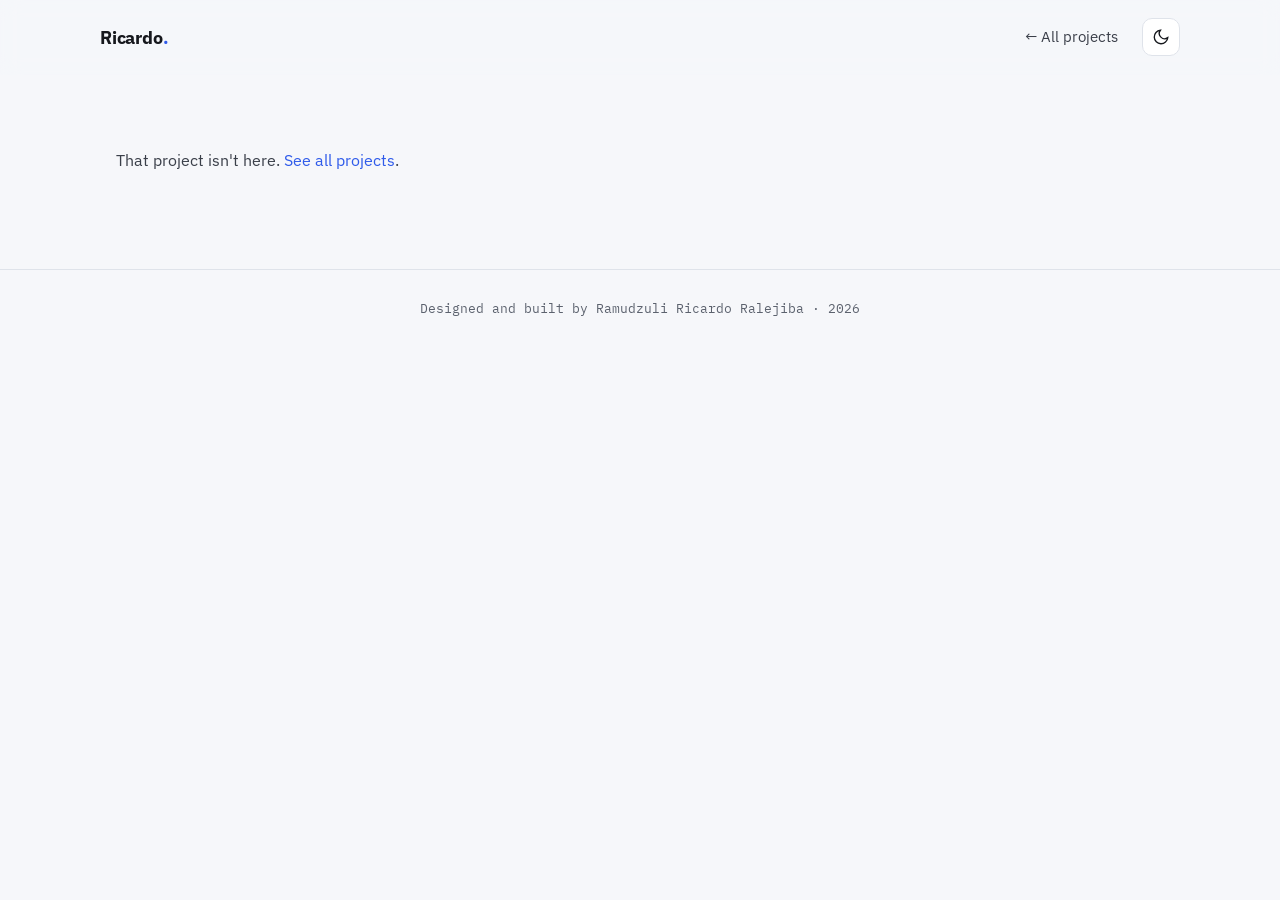
==== project.html @ 0871b76e "Start the portfolio site Home page with about, experience, skills, projects and an NdalamoPDF downlo" ====
<!doctype html>
<html lang="en" data-theme="dark">
<head>
  <meta charset="utf-8">
  <meta name="viewport" content="width=device-width, initial-scale=1">
  <title>Project · Ramudzuli Ricardo Ralejiba</title>
  <link rel="icon" href="assets/img/favicon.svg" type="image/svg+xml">
  <link rel="preconnect" href="https://fonts.googleapis.com">
  <link rel="preconnect" href="https://fonts.gstatic.com" crossorigin>
  <link href="https://fonts.googleapis.com/css2?family=IBM+Plex+Mono:wght@400;500&family=IBM+Plex+Sans:wght@400;500;600;700&display=swap" rel="stylesheet">
  <link rel="stylesheet" href="assets/css/site.css">
  <script>
    try {
      const saved = localStorage.getItem('theme');
      document.documentElement.dataset.theme = saved || (matchMedia('(prefers-color-scheme: light)').matches ? 'light' : 'dark');
    } catch (e) {}
  </script>
</head>
<body class="project-page">
  <header class="nav">
    <a class="brand" href="index.html" data-bind="profile.shortName">Ricardo</a>
    <nav aria-label="Back"><a href="index.html#projects">← All projects</a></nav>
    <button class="theme-toggle" type="button" aria-label="Switch between light and dark">
      <svg viewBox="0 0 24 24" aria-hidden="true"><path class="sun" d="M12 4V2m0 20v-2m8-8h2M2 12h2m13.66-5.66 1.41-1.41M4.93 19.07l1.41-1.41m0-11.32L4.93 4.93m14.14 14.14-1.41-1.41M12 7a5 5 0 1 0 0 10 5 5 0 0 0 0-10z"/><path class="moon" d="M21 12.8A9 9 0 1 1 11.2 3a7 7 0 0 0 9.8 9.8z"/></svg>
    </button>
  </header>
  <main class="project" id="project">
    <p class="fine">Loading…</p>
  </main>
  <div class="lightbox" id="lightbox" hidden><img alt=""><p></p><button type="button" aria-label="Close">×</button></div>
  <footer class="footer"><p>Designed and built by Ramudzuli Ricardo Ralejiba · <span id="year"></span></p></footer>
  <script src="assets/js/site.js"></script>
</body>
</html>
---- assets/css/site.css ----
/* Portfolio styles. Colours are roles, defined once per theme; the brand blue and leaf green
   are NdalamoPDF's. Plain CSS, no framework. */
:root {
  --font: 'IBM Plex Sans', system-ui, -apple-system, 'Segoe UI', sans-serif;
  --mono: 'IBM Plex Mono', ui-monospace, Consolas, monospace;
  --radius: 14px;
  --max: 1080px;
  --ease: cubic-bezier(.2, .7, .2, 1);
}
:root, [data-theme="dark"] {
  --bg: #0B1220;
  --surface: #111A2E;
  --surface-2: #17223A;
  --border: #22304D;
  --text: #E6EAF2;
  --text-soft: #B8C1D3;
  --muted: #8B95AA;
  --accent: #6F8FFF;
  --accent-strong: #5B7FF2;
  --accent-soft: rgba(111, 143, 255, .12);
  --green: #6FD195;
  --on-accent: #FFFFFF;
  --shadow: 0 20px 50px -24px rgba(0, 0, 0, .7);
  color-scheme: dark;
}
[data-theme="light"] {
  --bg: #F6F7FA;
  --surface: #FFFFFF;
  --surface-2: #EEF1F6;
  --border: #DFE3EA;
  --text: #16181D;
  --text-soft: #3A3F49;
  --muted: #5C626E;
  --accent: #2F5BEA;
  --accent-strong: #2F5BEA;
  --accent-soft: rgba(47, 91, 234, .08);
  --green: #1E8A4C;
  --on-accent: #FFFFFF;
  --shadow: 0 20px 50px -28px rgba(22, 24, 29, .25);
  color-scheme: light;
}

* { box-sizing: border-box; }
html { scroll-behavior: smooth; scroll-padding-top: 84px; }
body {
  margin: 0;
  background: var(--bg);
  color: var(--text-soft);
  font: 16px/1.65 var(--font);
  -webkit-font-smoothing: antialiased;
  transition: background .3s, color .3s;
}
a { color: var(--accent); text-decoration: none; }
a:hover { text-decoration: underline; }
img { max-width: 100%; display: block; }
h1, h2, h3 { color: var(--text); line-height: 1.15; margin: 0; }
.mono { font-family: var(--mono); color: var(--accent); font-size: .9rem; }
[hidden] { display: none !important; }

/* ── Navigation ── */
.nav {
  position: sticky; top: 0; z-index: 10;
  display: flex; align-items: center; gap: 24px;
  padding: 18px max(16px, calc((100vw - var(--max)) / 2));
  background: color-mix(in srgb, var(--bg) 80%, transparent);
  backdrop-filter: blur(10px);
  border-bottom: 1px solid transparent;
  transition: border-color .3s;
}
.nav.scrolled { border-bottom-color: var(--border); }
.brand { font-weight: 700; font-size: 1.15rem; color: var(--text); letter-spacing: -.01em; }
.brand::after { content: '.'; color: var(--accent); }
.brand:hover { text-decoration: none; }
.nav nav { margin-left: auto; display: flex; gap: 22px; }
.nav nav a { color: var(--text-soft); font-size: .92rem; }
.nav nav a span { font-family: var(--mono); color: var(--accent); font-size: .82rem; }
.nav nav a:hover { color: var(--accent); text-decoration: none; }
.theme-toggle {
  width: 38px; height: 38px; border-radius: 10px; border: 1px solid var(--border);
  background: var(--surface); color: var(--text); cursor: pointer; display: grid; place-items: center;
}
.theme-toggle svg { width: 18px; height: 18px; fill: none; stroke: currentColor; stroke-width: 1.8; stroke-linecap: round; }
[data-theme="dark"] .theme-toggle .moon, [data-theme="light"] .theme-toggle .sun { display: none; }

/* ── Layout ── */
main { max-width: var(--max); margin: 0 auto; padding: 0 16px; }
.section { padding: 96px 0 24px; }
.section-title {
  display: flex; align-items: center; gap: 12px; font-size: 1.75rem; margin-bottom: 36px;
}
.section-title::after { content: ''; flex: 0 1 260px; height: 1px; background: var(--border); margin-left: 12px; }
.section-title .mono { font-size: 1.05rem; }
.sub { font-size: 1.1rem; margin: 40px 0 16px; }

/* ── Hero ── */
.hero { min-height: min(calc(100vh - 80px), 760px); display: flex; flex-direction: column; justify-content: center; padding: 48px 0; }
.status {
  display: inline-flex; align-items: center; gap: 10px; align-self: flex-start;
  padding: 6px 14px; border-radius: 999px; border: 1px solid var(--border); background: var(--surface);
  font-size: .85rem; color: var(--text-soft); margin: 0 0 28px;
}
.pulse { width: 8px; height: 8px; border-radius: 50%; background: var(--green); box-shadow: 0 0 0 0 var(--green); animation: pulse 2s infinite; }
@keyframes pulse { 70% { box-shadow: 0 0 0 8px transparent; } 100% { box-shadow: 0 0 0 0 transparent; } }
.hello { margin: 0 0 14px; }
.hero h1 { font-size: clamp(2.4rem, 6vw, 4.4rem); letter-spacing: -.02em; }
.role { font-size: clamp(1.3rem, 3.2vw, 2.2rem); color: var(--muted); font-weight: 500; margin-top: 10px; }
.intro { max-width: 560px; font-size: 1.08rem; margin: 22px 0 34px; }
.actions { display: flex; flex-wrap: wrap; gap: 12px; }
.button {
  display: inline-flex; align-items: center; gap: 8px; padding: 12px 20px; border-radius: 10px;
  border: 1px solid var(--border); background: var(--surface); color: var(--text); font-weight: 600; font-size: .95rem;
  transition: transform .2s var(--ease), border-color .2s, background .2s;
}
.button:hover { text-decoration: none; border-color: var(--accent); transform: translateY(-1px); }
.button.primary { background: var(--accent-strong); border-color: var(--accent-strong); color: var(--on-accent); }
.button.primary:hover { filter: brightness(1.08); }

/* ── About ── */
.about { display: grid; grid-template-columns: 1fr 260px; gap: 48px; align-items: start; }
.about-text p { margin: 0 0 16px; max-width: 620px; }
.photo { margin: 0; border-radius: var(--radius); overflow: hidden; border: 1px solid var(--border); aspect-ratio: 1; background: var(--surface); }
.photo img { width: 100%; height: 100%; object-fit: cover; }
.timeline { list-style: none; padding: 0; margin: 0; display: grid; gap: 14px; }
.timeline li { display: grid; grid-template-columns: 1fr auto; gap: 4px 16px; padding: 16px 20px; border: 1px solid var(--border); border-radius: var(--radius); background: var(--surface); }
.timeline strong { color: var(--text); font-weight: 600; }
.timeline .when { font-family: var(--mono); font-size: .82rem; color: var(--muted); white-space: nowrap; }
.timeline .place { color: var(--muted); font-size: .95rem; }

/* ── Experience ── */
.job { padding: 24px; border: 1px solid var(--border); border-radius: var(--radius); background: var(--surface); margin-bottom: 16px; }
.job header { display: flex; justify-content: space-between; gap: 16px; flex-wrap: wrap; }
.job h3 { font-size: 1.15rem; }
.job h3 span { color: var(--accent); font-weight: 500; }
.job .when { font-family: var(--mono); font-size: .82rem; color: var(--muted); }
.job ul:not(.tags) { margin: 14px 0; padding-left: 0; list-style: none; }
.job ul:not(.tags) li { position: relative; padding-left: 22px; margin-bottom: 8px; }
.job ul:not(.tags) li::before { content: '▹'; position: absolute; left: 0; color: var(--accent); }
.tags { display: flex; flex-wrap: wrap; gap: 8px; margin: 0; padding: 0; list-style: none; }
.tags li { font-family: var(--mono); font-size: .78rem; color: var(--accent); background: var(--accent-soft); padding: 4px 10px; border-radius: 999px; }

/* ── Skills ── */
.skills { display: grid; grid-template-columns: repeat(auto-fit, minmax(260px, 1fr)); gap: 16px; }
.skill-group { padding: 22px; border: 1px solid var(--border); border-radius: var(--radius); background: var(--surface); }
.skill-group h3 { font-size: 1rem; margin-bottom: 14px; }

/* ── Project cards ── */
.cards { display: grid; grid-template-columns: repeat(2, 1fr); gap: 18px; }
.card {
  display: flex; flex-direction: column; gap: 12px; padding: 24px; border: 1px solid var(--border); border-radius: var(--radius);
  background: var(--surface); color: inherit; transition: transform .25s var(--ease), border-color .25s, box-shadow .25s;
}
.card:hover { text-decoration: none; transform: translateY(-4px); border-color: var(--accent); box-shadow: var(--shadow); }
.card .thumb { margin: -24px -24px 6px; aspect-ratio: 16 / 9; border-bottom: 1px solid var(--border); background: var(--surface-2); overflow: hidden; border-radius: var(--radius) var(--radius) 0 0; }
.card .thumb img { width: 100%; height: 100%; object-fit: cover; object-position: top left; }
.card .thumb.empty { display: grid; place-items: center; color: var(--muted); font-family: var(--mono); font-size: .85rem; }
.card h3 { font-size: 1.2rem; }
.card p { margin: 0; }
.card .badge { align-self: flex-start; font-size: .75rem; font-weight: 600; color: var(--muted); border: 1px solid var(--border); border-radius: 999px; padding: 2px 10px; }
.card .badge.free { color: var(--green); border-color: color-mix(in srgb, var(--green) 45%, transparent); }
.card .more { margin-top: auto; color: var(--accent); font-weight: 600; font-size: .92rem; }

/* ── NdalamoPDF spotlight ── */
.spotlight-card {
  display: grid; grid-template-columns: 1fr 1.15fr; gap: 36px; align-items: center; padding: 32px;
  border: 1px solid var(--border); border-radius: calc(var(--radius) + 4px); background: var(--surface);
}
.lead { font-size: 1.15rem; color: var(--text); margin: 0 0 16px; }
.checks { list-style: none; padding: 0; margin: 0 0 24px; display: grid; gap: 8px; }
.checks li { padding-left: 28px; position: relative; }
.checks li::before { content: ''; position: absolute; left: 0; top: .35em; width: 16px; height: 16px; border-radius: 50%; background: var(--accent-soft); }
.checks li::after { content: ''; position: absolute; left: 5px; top: .62em; width: 6px; height: 3px; border: solid var(--accent); border-width: 0 0 2px 2px; transform: rotate(-45deg); }
.downloads { display: flex; flex-wrap: wrap; gap: 10px; }
.downloads .button small { font-weight: 400; opacity: .8; }
.fine { font-size: .85rem; color: var(--muted); margin: 14px 0; }
.text-link { font-weight: 600; font-size: .95rem; }
.spotlight-shot { border-radius: 10px; border: 1px solid var(--border); box-shadow: var(--shadow); }
.reviews { margin-top: 8px; }
.rating { font-size: .95rem; color: var(--muted); font-weight: 500; margin-left: 8px; }
.review-list { display: grid; grid-template-columns: repeat(auto-fit, minmax(260px, 1fr)); gap: 16px; }
.review { padding: 20px; border: 1px solid var(--border); border-radius: var(--radius); background: var(--surface); margin: 0; }
.review .stars { color: #F5A524; letter-spacing: 2px; }
.review blockquote { margin: 10px 0 0; color: var(--text-soft); }
.review figcaption { margin-top: 10px; font-size: .8rem; color: var(--muted); font-family: var(--mono); }

/* ── Contact and footer ── */
.contact { text-align: center; max-width: 620px; margin: 0 auto; padding-bottom: 80px; }
.contact h2 { font-size: clamp(2rem, 5vw, 3rem); margin: 12px 0 16px; }
.contact p { margin: 0 0 32px; }
.socials { display: flex; justify-content: center; gap: 18px; margin-top: 36px; }
.socials a { color: var(--muted); }
.socials a:hover { color: var(--accent); }
.socials svg { width: 22px; height: 22px; fill: currentColor; }
.footer { text-align: center; padding: 28px 16px; font-family: var(--mono); font-size: .8rem; color: var(--muted); border-top: 1px solid var(--border); }
.footer p { margin: 0; }

/* ── Project page ── */
.project { padding-top: 56px; padding-bottom: 80px; }
.project .eyebrow { display: flex; gap: 10px; align-items: center; margin-bottom: 14px; }
.project h1 { font-size: clamp(2rem, 5vw, 3.2rem); letter-spacing: -.02em; }
.project .tagline { font-size: 1.2rem; color: var(--muted); margin: 12px 0 24px; }
.project .links { display: flex; gap: 12px; flex-wrap: wrap; margin-bottom: 40px; }
.project-grid { display: grid; grid-template-columns: 1.6fr 1fr; gap: 40px; align-items: start; }
.project-grid .body p { margin: 0 0 16px; }
.project-grid h2 { font-size: 1.2rem; margin: 32px 0 14px; }
.facts { padding: 22px; border: 1px solid var(--border); border-radius: var(--radius); background: var(--surface); position: sticky; top: 96px; }
.facts h3 { font-size: .8rem; text-transform: uppercase; letter-spacing: .08em; color: var(--muted); margin: 0 0 10px; }
.facts .tags { margin-bottom: 20px; }
.facts p { margin: 0 0 18px; }
.gallery { display: grid; grid-template-columns: repeat(auto-fit, minmax(240px, 1fr)); gap: 14px; }
.gallery button { padding: 0; border: 1px solid var(--border); border-radius: 10px; overflow: hidden; background: var(--surface-2); cursor: zoom-in; text-align: left; color: inherit; font: inherit; }
.gallery img { aspect-ratio: 16 / 10; width: 100%; object-fit: cover; object-position: top left; }
.gallery span { display: block; padding: 10px 12px; font-size: .85rem; color: var(--muted); }
.video { aspect-ratio: 16 / 9; border-radius: var(--radius); overflow: hidden; border: 1px solid var(--border); }
.video iframe, .video video { width: 100%; height: 100%; border: 0; }
.linkedin-post { border: 1px solid var(--border); border-radius: var(--radius); overflow: hidden; background: #fff; max-width: 560px; }
.linkedin-post iframe { width: 100%; height: 600px; border: 0; }
.placeholder { padding: 28px; border: 1px dashed var(--border); border-radius: var(--radius); color: var(--muted); text-align: center; font-size: .92rem; }
.lightbox { position: fixed; inset: 0; z-index: 50; background: rgba(5, 8, 15, .88); display: grid; place-items: center; padding: 32px; }
.lightbox img { max-height: 82vh; border-radius: 10px; }
.lightbox p { color: #E6EAF2; margin: 12px 0 0; text-align: center; }
.lightbox button { position: absolute; top: 18px; right: 22px; background: none; border: 0; color: #fff; font-size: 2rem; cursor: pointer; }

/* ── Gentle reveal on scroll ── */
.reveal { opacity: 0; transform: translateY(14px); transition: opacity .6s var(--ease), transform .6s var(--ease); }
.reveal.shown { opacity: 1; transform: none; }
@media (prefers-reduced-motion: reduce) {
  html { scroll-behavior: auto; }
  .reveal { opacity: 1; transform: none; transition: none; }
  .pulse { animation: none; }
}

/* ── Small screens ── */
@media (max-width: 860px) {
  .nav nav { display: none; }
  .theme-toggle { margin-left: auto; }
  .project-page .nav nav { display: flex; }
  .about, .spotlight-card, .project-grid, .cards { grid-template-columns: 1fr; }
  .photo { max-width: 240px; }
  .spotlight-card { padding: 22px; }
  .section { padding-top: 72px; }
  .facts { position: static; }
}
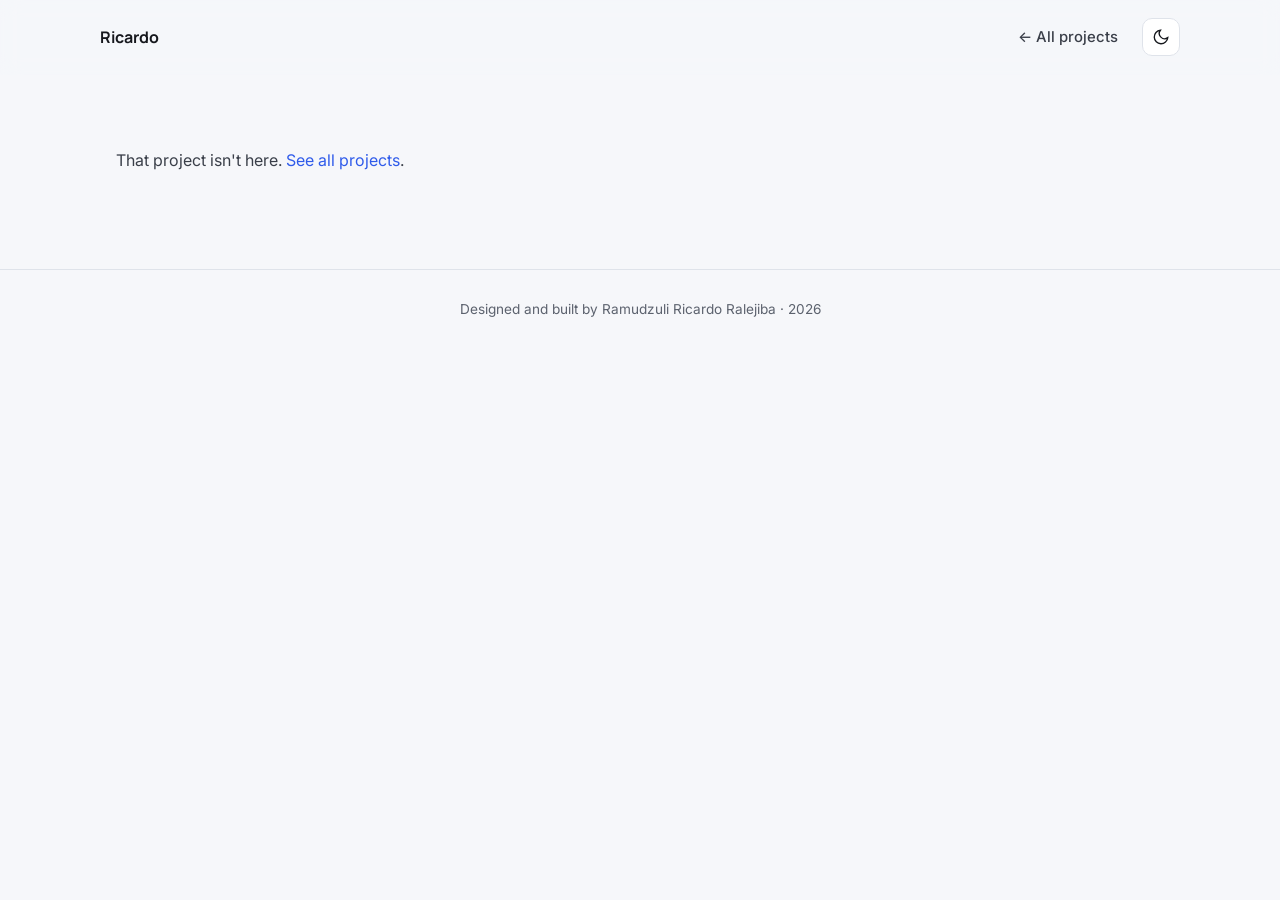
==== commit 7d3f6fcf: "Refresh the look and add a contact form A monogram and full name in the header, Manrope and Inter fo" ====
--- a/project.html
+++ b/project.html
@@ -7,7 +7,7 @@
   <link rel="icon" href="assets/img/favicon.svg" type="image/svg+xml">
   <link rel="preconnect" href="https://fonts.googleapis.com">
   <link rel="preconnect" href="https://fonts.gstatic.com" crossorigin>
-  <link href="https://fonts.googleapis.com/css2?family=IBM+Plex+Mono:wght@400;500&family=IBM+Plex+Sans:wght@400;500;600;700&display=swap" rel="stylesheet">
+  <link href="https://fonts.googleapis.com/css2?family=Inter:wght@400;500;600&family=Manrope:wght@500;600;700;800&display=swap" rel="stylesheet">
   <link rel="stylesheet" href="assets/css/site.css">
   <script>
     try {
--- a/assets/css/site.css
+++ b/assets/css/site.css
@@ -1,8 +1,8 @@
 /* Portfolio styles. Colours are roles, defined once per theme; the brand blue and leaf green
    are NdalamoPDF's. Plain CSS, no framework. */
 :root {
-  --font: 'IBM Plex Sans', system-ui, -apple-system, 'Segoe UI', sans-serif;
-  --mono: 'IBM Plex Mono', ui-monospace, Consolas, monospace;
+  --font: 'Inter', system-ui, -apple-system, 'Segoe UI', sans-serif;
+  --display: 'Manrope', 'Inter', system-ui, sans-serif;
   --radius: 14px;
   --max: 1080px;
   --ease: cubic-bezier(.2, .7, .2, 1);
@@ -53,8 +53,7 @@
 a { color: var(--accent); text-decoration: none; }
 a:hover { text-decoration: underline; }
 img { max-width: 100%; display: block; }
-h1, h2, h3 { color: var(--text); line-height: 1.15; margin: 0; }
-.mono { font-family: var(--mono); color: var(--accent); font-size: .9rem; }
+h1, h2, h3 { color: var(--text); line-height: 1.15; margin: 0; font-family: var(--display); letter-spacing: -.02em; }
 [hidden] { display: none !important; }
 
 /* ── Navigation ── */
@@ -68,12 +67,15 @@
   transition: border-color .3s;
 }
 .nav.scrolled { border-bottom-color: var(--border); }
-.brand { font-weight: 700; font-size: 1.15rem; color: var(--text); letter-spacing: -.01em; }
-.brand::after { content: '.'; color: var(--accent); }
+.brand { display: inline-flex; align-items: center; gap: 12px; color: var(--text); font-family: var(--display); font-weight: 700; }
 .brand:hover { text-decoration: none; }
+.mark {
+  display: grid; place-items: center; width: 36px; height: 36px; border-radius: 10px;
+  background: var(--accent-strong); color: #fff; font-size: .9rem; font-weight: 800; letter-spacing: .02em;
+}
+.brand-name { font-size: 1rem; letter-spacing: -.01em; }
 .nav nav { margin-left: auto; display: flex; gap: 22px; }
-.nav nav a { color: var(--text-soft); font-size: .92rem; }
-.nav nav a span { font-family: var(--mono); color: var(--accent); font-size: .82rem; }
+.nav nav a { color: var(--text-soft); font-size: .93rem; font-weight: 500; }
 .nav nav a:hover { color: var(--accent); text-decoration: none; }
 .theme-toggle {
   width: 38px; height: 38px; border-radius: 10px; border: 1px solid var(--border);
@@ -86,10 +88,9 @@
 main { max-width: var(--max); margin: 0 auto; padding: 0 16px; }
 .section { padding: 96px 0 24px; }
 .section-title {
-  display: flex; align-items: center; gap: 12px; font-size: 1.75rem; margin-bottom: 36px;
-}
-.section-title::after { content: ''; flex: 0 1 260px; height: 1px; background: var(--border); margin-left: 12px; }
-.section-title .mono { font-size: 1.05rem; }
+  display: flex; align-items: center; gap: 16px; font-size: 1.9rem; font-weight: 700; margin-bottom: 36px;
+}
+.section-title::after { content: ''; flex: 0 1 260px; height: 1px; background: var(--border); }
 .sub { font-size: 1.1rem; margin: 40px 0 16px; }
 
 /* ── Hero ── */
@@ -101,9 +102,9 @@
 }
 .pulse { width: 8px; height: 8px; border-radius: 50%; background: var(--green); box-shadow: 0 0 0 0 var(--green); animation: pulse 2s infinite; }
 @keyframes pulse { 70% { box-shadow: 0 0 0 8px transparent; } 100% { box-shadow: 0 0 0 0 transparent; } }
-.hello { margin: 0 0 14px; }
-.hero h1 { font-size: clamp(2.4rem, 6vw, 4.4rem); letter-spacing: -.02em; }
-.role { font-size: clamp(1.3rem, 3.2vw, 2.2rem); color: var(--muted); font-weight: 500; margin-top: 10px; }
+.hello { margin: 0 0 12px; color: var(--accent); font-weight: 600; }
+.hero h1 { font-size: clamp(2.4rem, 6vw, 4.6rem); font-weight: 800; letter-spacing: -.035em; }
+.role { font-size: clamp(1.3rem, 3.2vw, 2.1rem); color: var(--muted); font-weight: 600; margin-top: 12px; }
 .intro { max-width: 560px; font-size: 1.08rem; margin: 22px 0 34px; }
 .actions { display: flex; flex-wrap: wrap; gap: 12px; }
 .button {
@@ -123,7 +124,7 @@
 .timeline { list-style: none; padding: 0; margin: 0; display: grid; gap: 14px; }
 .timeline li { display: grid; grid-template-columns: 1fr auto; gap: 4px 16px; padding: 16px 20px; border: 1px solid var(--border); border-radius: var(--radius); background: var(--surface); }
 .timeline strong { color: var(--text); font-weight: 600; }
-.timeline .when { font-family: var(--mono); font-size: .82rem; color: var(--muted); white-space: nowrap; }
+.timeline .when { font-size: .85rem; font-weight: 500; color: var(--muted); white-space: nowrap; }
 .timeline .place { color: var(--muted); font-size: .95rem; }
 
 /* ── Experience ── */
@@ -131,12 +132,12 @@
 .job header { display: flex; justify-content: space-between; gap: 16px; flex-wrap: wrap; }
 .job h3 { font-size: 1.15rem; }
 .job h3 span { color: var(--accent); font-weight: 500; }
-.job .when { font-family: var(--mono); font-size: .82rem; color: var(--muted); }
+.job .when { font-size: .85rem; font-weight: 500; color: var(--muted); }
 .job ul:not(.tags) { margin: 14px 0; padding-left: 0; list-style: none; }
 .job ul:not(.tags) li { position: relative; padding-left: 22px; margin-bottom: 8px; }
 .job ul:not(.tags) li::before { content: '▹'; position: absolute; left: 0; color: var(--accent); }
 .tags { display: flex; flex-wrap: wrap; gap: 8px; margin: 0; padding: 0; list-style: none; }
-.tags li { font-family: var(--mono); font-size: .78rem; color: var(--accent); background: var(--accent-soft); padding: 4px 10px; border-radius: 999px; }
+.tags li { font-size: .8rem; font-weight: 500; color: var(--accent); background: var(--accent-soft); padding: 4px 10px; border-radius: 999px; }
 
 /* ── Skills ── */
 .skills { display: grid; grid-template-columns: repeat(auto-fit, minmax(260px, 1fr)); gap: 16px; }
@@ -152,7 +153,7 @@
 .card:hover { text-decoration: none; transform: translateY(-4px); border-color: var(--accent); box-shadow: var(--shadow); }
 .card .thumb { margin: -24px -24px 6px; aspect-ratio: 16 / 9; border-bottom: 1px solid var(--border); background: var(--surface-2); overflow: hidden; border-radius: var(--radius) var(--radius) 0 0; }
 .card .thumb img { width: 100%; height: 100%; object-fit: cover; object-position: top left; }
-.card .thumb.empty { display: grid; place-items: center; color: var(--muted); font-family: var(--mono); font-size: .85rem; }
+.card .thumb.empty { display: grid; place-items: center; color: var(--muted); font-family: var(--display); font-weight: 700; font-size: 1.1rem; }
 .card h3 { font-size: 1.2rem; }
 .card p { margin: 0; }
 .card .badge { align-self: flex-start; font-size: .75rem; font-weight: 600; color: var(--muted); border: 1px solid var(--border); border-radius: 999px; padding: 2px 10px; }
@@ -180,22 +181,48 @@
 .review { padding: 20px; border: 1px solid var(--border); border-radius: var(--radius); background: var(--surface); margin: 0; }
 .review .stars { color: #F5A524; letter-spacing: 2px; }
 .review blockquote { margin: 10px 0 0; color: var(--text-soft); }
-.review figcaption { margin-top: 10px; font-size: .8rem; color: var(--muted); font-family: var(--mono); }
-
-/* ── Contact and footer ── */
-.contact { text-align: center; max-width: 620px; margin: 0 auto; padding-bottom: 80px; }
-.contact h2 { font-size: clamp(2rem, 5vw, 3rem); margin: 12px 0 16px; }
-.contact p { margin: 0 0 32px; }
-.socials { display: flex; justify-content: center; gap: 18px; margin-top: 36px; }
-.socials a { color: var(--muted); }
-.socials a:hover { color: var(--accent); }
-.socials svg { width: 22px; height: 22px; fill: currentColor; }
-.footer { text-align: center; padding: 28px 16px; font-family: var(--mono); font-size: .8rem; color: var(--muted); border-top: 1px solid var(--border); }
+.review figcaption { margin-top: 10px; font-size: .8rem; color: var(--muted); }
+
+/* ── Contact ── */
+.contact-card {
+  display: grid; grid-template-columns: 1fr 1.25fr; gap: 40px; padding: 36px;
+  border: 1px solid var(--border); border-radius: calc(var(--radius) + 4px); background: var(--surface);
+}
+.contact-info .lead { margin-bottom: 20px; }
+.contact-info .status { margin-bottom: 24px; }
+.contact-list { list-style: none; padding: 0; margin: 0 0 28px; display: grid; gap: 16px; }
+.contact-list li { display: flex; align-items: center; gap: 14px; }
+.contact-list .icon { flex: none; width: 40px; height: 40px; border-radius: 10px; background: var(--accent-soft); display: grid; place-items: center; }
+.contact-list .icon svg { width: 18px; height: 18px; fill: var(--accent); }
+.contact-list small { display: block; font-size: .75rem; color: var(--muted); text-transform: uppercase; letter-spacing: .06em; font-weight: 600; }
+.contact-list a, .contact-list span:not(.icon) { color: var(--text); font-weight: 500; overflow-wrap: anywhere; }
+.copy { margin-left: auto; padding: 6px 12px; border-radius: 8px; border: 1px solid var(--border); background: transparent; color: var(--text-soft); font: 500 .8rem var(--font); cursor: pointer; }
+.copy:hover { border-color: var(--accent); color: var(--accent); }
+.contact-form { display: grid; gap: 16px; align-content: start; }
+.field-row { display: grid; grid-template-columns: 1fr 1fr; gap: 16px; }
+.contact-form label { display: grid; gap: 6px; font-size: .85rem; font-weight: 600; color: var(--text); }
+.contact-form input, .contact-form select, .contact-form textarea {
+  width: 100%; padding: 12px 14px; border-radius: 10px; border: 1px solid var(--border); background: var(--bg);
+  color: var(--text); font: 400 .95rem var(--font); transition: border-color .2s, box-shadow .2s;
+}
+.contact-form textarea { resize: vertical; min-height: 140px; }
+.contact-form input:focus, .contact-form select:focus, .contact-form textarea:focus {
+  outline: none; border-color: var(--accent); box-shadow: 0 0 0 3px var(--accent-soft);
+}
+.contact-form .invalid { border-color: #E5534B; }
+.contact-form .trap { position: absolute; left: -9999px; width: 1px; height: 1px; overflow: hidden; }
+.form-foot { display: flex; align-items: center; gap: 16px; flex-wrap: wrap; }
+.form-foot .button { border: 0; cursor: pointer; font-family: var(--font); }
+.form-foot .button[disabled] { opacity: .6; cursor: default; transform: none; }
+.form-status { margin: 0; font-size: .9rem; color: var(--muted); }
+.form-status.ok { color: var(--green); }
+.form-status.error { color: #E5534B; }
+.footer { text-align: center; padding: 28px 16px; font-size: .85rem; color: var(--muted); border-top: 1px solid var(--border); }
 .footer p { margin: 0; }
 
 /* ── Project page ── */
 .project { padding-top: 56px; padding-bottom: 80px; }
-.project .eyebrow { display: flex; gap: 10px; align-items: center; margin-bottom: 14px; }
+.project .eyebrow { display: flex; gap: 10px; align-items: center; margin-bottom: 14px; color: var(--accent); font-weight: 600; font-size: .9rem; }
 .project h1 { font-size: clamp(2rem, 5vw, 3.2rem); letter-spacing: -.02em; }
 .project .tagline { font-size: 1.2rem; color: var(--muted); margin: 12px 0 24px; }
 .project .links { display: flex; gap: 12px; flex-wrap: wrap; margin-bottom: 40px; }
@@ -234,7 +261,9 @@
   .nav nav { display: none; }
   .theme-toggle { margin-left: auto; }
   .project-page .nav nav { display: flex; }
-  .about, .spotlight-card, .project-grid, .cards { grid-template-columns: 1fr; }
+  .about, .spotlight-card, .project-grid, .cards, .contact-card, .field-row { grid-template-columns: 1fr; }
+  .contact-card { padding: 22px; }
+  .brand-name { display: none; }
   .photo { max-width: 240px; }
   .spotlight-card { padding: 22px; }
   .section { padding-top: 72px; }
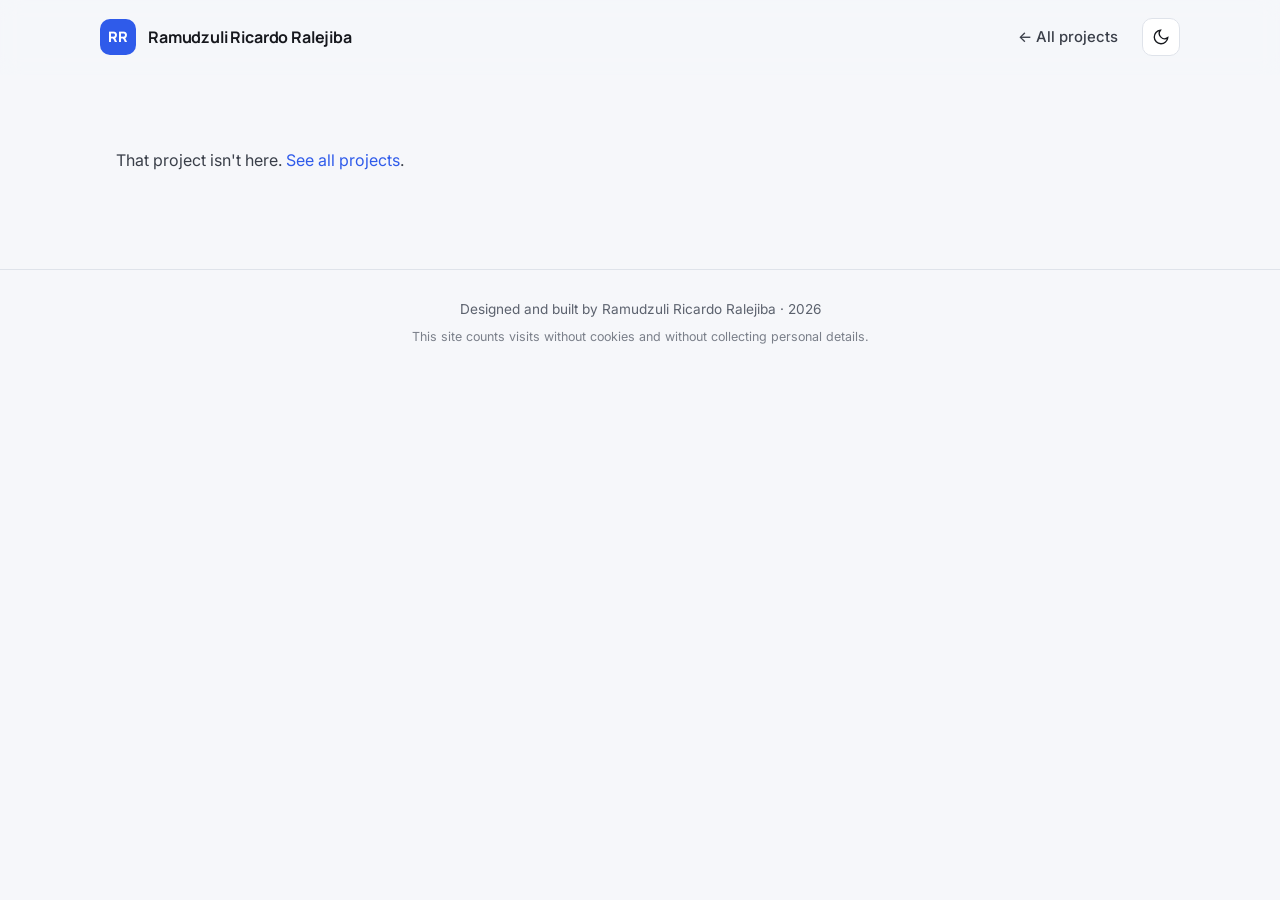
==== commit 5439cf3f: "Add the CV and a privacy note; finish the header on project pages" ====
--- a/project.html
+++ b/project.html
@@ -18,7 +18,7 @@
 </head>
 <body class="project-page">
   <header class="nav">
-    <a class="brand" href="index.html" data-bind="profile.shortName">Ricardo</a>
+    <a class="brand" href="index.html" aria-label="Home"><span class="mark">RR</span><span class="brand-name" data-bind="profile.name">Ramudzuli Ricardo Ralejiba</span></a>
     <nav aria-label="Back"><a href="index.html#projects">← All projects</a></nav>
     <button class="theme-toggle" type="button" aria-label="Switch between light and dark">
       <svg viewBox="0 0 24 24" aria-hidden="true"><path class="sun" d="M12 4V2m0 20v-2m8-8h2M2 12h2m13.66-5.66 1.41-1.41M4.93 19.07l1.41-1.41m0-11.32L4.93 4.93m14.14 14.14-1.41-1.41M12 7a5 5 0 1 0 0 10 5 5 0 0 0 0-10z"/><path class="moon" d="M21 12.8A9 9 0 1 1 11.2 3a7 7 0 0 0 9.8 9.8z"/></svg>
@@ -28,7 +28,7 @@
     <p class="fine">Loading…</p>
   </main>
   <div class="lightbox" id="lightbox" hidden><img alt=""><p></p><button type="button" aria-label="Close">×</button></div>
-  <footer class="footer"><p>Designed and built by Ramudzuli Ricardo Ralejiba · <span id="year"></span></p></footer>
+  <footer class="footer"><p>Designed and built by Ramudzuli Ricardo Ralejiba · <span id="year"></span></p><p class="privacy">This site counts visits without cookies and without collecting personal details.</p></footer>
   <script src="assets/js/site.js"></script>
 </body>
 </html>
--- a/assets/css/site.css
+++ b/assets/css/site.css
@@ -219,6 +219,7 @@
 .form-status.error { color: #E5534B; }
 .footer { text-align: center; padding: 28px 16px; font-size: .85rem; color: var(--muted); border-top: 1px solid var(--border); }
 .footer p { margin: 0; }
+.footer .privacy { margin-top: 6px; font-size: .78rem; opacity: .8; }
 
 /* ── Project page ── */
 .project { padding-top: 56px; padding-bottom: 80px; }
